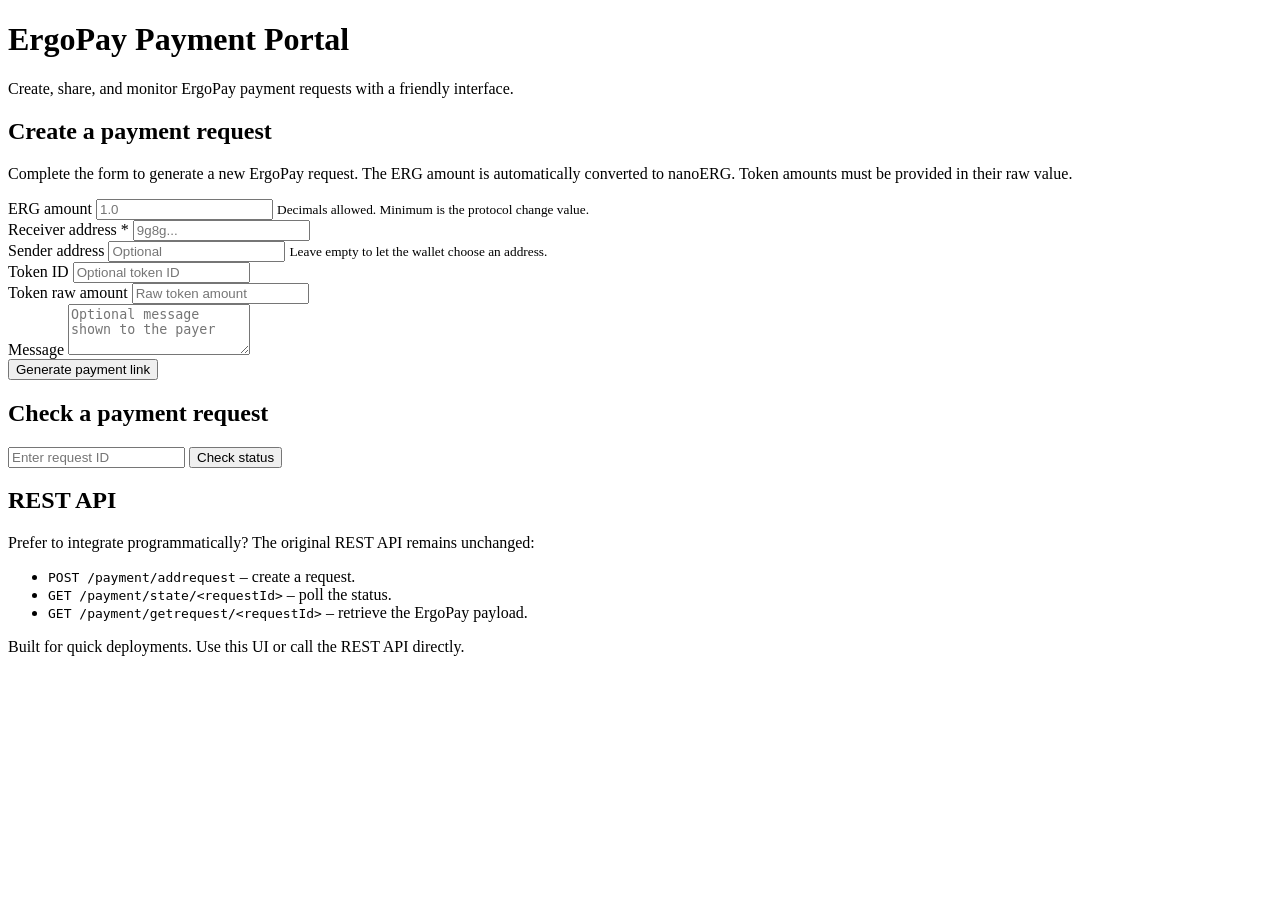
==== src/main/resources/static/index.html @ fd3cb8c3 "Add deployment tooling and web dashboard" ====
<!DOCTYPE html>
<html lang="en">
<head>
    <meta charset="UTF-8" />
    <meta name="viewport" content="width=device-width, initial-scale=1" />
    <title>ErgoPay Payment Portal</title>
    <link rel="stylesheet" href="/css/styles.css" />
</head>
<body>
<header>
    <div class="wrapper">
        <h1>ErgoPay Payment Portal</h1>
        <p>Create, share, and monitor ErgoPay payment requests with a friendly interface.</p>
    </div>
</header>
<main class="wrapper">
    <section class="card" id="create-section">
        <h2>Create a payment request</h2>
        <p>
            Complete the form to generate a new ErgoPay request. The ERG amount is automatically converted to nanoERG.
            Token amounts must be provided in their raw value.
        </p>
        <div class="alert alert-error" id="create-error" hidden></div>
        <form id="create-form" class="form-grid">
            <div class="form-field">
                <label for="ergAmount">ERG amount</label>
                <input id="ergAmount" name="ergAmount" type="text" placeholder="1.0" required />
                <small>Decimals allowed. Minimum is the protocol change value.</small>
            </div>
            <div class="form-field">
                <label for="receiverAddress">Receiver address *</label>
                <input id="receiverAddress" name="receiverAddress" type="text" placeholder="9g8g..." required />
            </div>
            <div class="form-field">
                <label for="senderAddress">Sender address</label>
                <input id="senderAddress" name="senderAddress" type="text" placeholder="Optional" />
                <small>Leave empty to let the wallet choose an address.</small>
            </div>
            <div class="form-field">
                <label for="tokenId">Token ID</label>
                <input id="tokenId" name="tokenId" type="text" placeholder="Optional token ID" />
            </div>
            <div class="form-field">
                <label for="tokenRawAmount">Token raw amount</label>
                <input id="tokenRawAmount" name="tokenRawAmount" type="text" placeholder="Raw token amount" />
            </div>
            <div class="form-field full">
                <label for="message">Message</label>
                <textarea id="message" name="message" rows="3" placeholder="Optional message shown to the payer"></textarea>
            </div>
            <div class="form-actions full">
                <button type="submit">Generate payment link</button>
            </div>
        </form>
    </section>

    <section class="card" id="created-request" hidden>
        <h2>Payment request ready</h2>
        <p>Your payment request is live. Share the ErgoPay link or use the status tools below.</p>
        <div class="result-grid">
            <div>
                <h3>Request ID</h3>
                <code id="result-request-id">-</code>
            </div>
            <div>
                <h3>ErgoPay link</h3>
                <a id="result-ergopay" class="break" target="_blank" rel="noopener">-</a>
            </div>
            <div>
                <h3>Status endpoint</h3>
                <a id="result-status" class="break" target="_blank" rel="noopener">-</a>
            </div>
        </div>
        <p class="next-step">
            <button class="button-secondary" id="monitor-button" type="button">Monitor status</button>
        </p>
    </section>

    <section class="card" id="status-section">
        <h2>Check a payment request</h2>
        <form id="status-form" class="lookup-form">
            <input type="text" id="status-request-id" placeholder="Enter request ID" required />
            <button type="submit">Check status</button>
        </form>
        <div class="status-output" id="status-output" hidden>
            <p class="status" id="status-state">-</p>
            <p id="status-message" class="muted"></p>
            <p class="muted" id="status-tx" hidden>Transaction ID: <code id="status-tx-id"></code></p>
        </div>
        <div class="alert alert-error" id="status-error" hidden></div>
    </section>

    <section class="card">
        <h2>REST API</h2>
        <p>
            Prefer to integrate programmatically? The original REST API remains unchanged:
        </p>
        <ul>
            <li><code>POST /payment/addrequest</code> – create a request.</li>
            <li><code>GET /payment/state/&lt;requestId&gt;</code> – poll the status.</li>
            <li><code>GET /payment/getrequest/&lt;requestId&gt;</code> – retrieve the ErgoPay payload.</li>
        </ul>
    </section>
</main>
<footer>
    <div class="wrapper">
        <p>
            Built for quick deployments. Use this UI or call the REST API directly.
        </p>
    </div>
</footer>
<script>
(() => {
    const createForm = document.getElementById('create-form');
    const createError = document.getElementById('create-error');
    const createdRequest = document.getElementById('created-request');
    const resultRequestId = document.getElementById('result-request-id');
    const resultErgoPay = document.getElementById('result-ergopay');
    const resultStatus = document.getElementById('result-status');
    const monitorButton = document.getElementById('monitor-button');
    const statusForm = document.getElementById('status-form');
    const statusSection = document.getElementById('status-section');
    const statusOutput = document.getElementById('status-output');
    const statusError = document.getElementById('status-error');
    const statusState = document.getElementById('status-state');
    const statusMessage = document.getElementById('status-message');
    const statusTx = document.getElementById('status-tx');
    const statusTxId = document.getElementById('status-tx-id');
    const statusRequestIdInput = document.getElementById('status-request-id');

    function hide(element) {
        element.hidden = true;
        if (element === createError || element === statusError) {
            element.textContent = '';
        }
    }

    function show(element) {
        element.hidden = false;
    }

    function parseErgToNano(value) {
        const trimmed = value.trim();
        if (!trimmed) throw new Error('ERG amount is required.');
        const decimal = Number(trimmed);
        if (!Number.isFinite(decimal)) throw new Error('Invalid ERG amount.');
        return Math.floor(decimal * 1e9);
    }

    createForm.addEventListener('submit', async (event) => {
        event.preventDefault();
        hide(createError);

        const formData = new FormData(createForm);
        const payload = {};

        const getTrimmed = (name) => {
            const value = formData.get(name);
            return typeof value === 'string' ? value.trim() : '';
        };

        try {
            payload.nanoErg = parseErgToNano(getTrimmed('ergAmount'));
        } catch (error) {
            show(createError);
            createError.textContent = error.message;
            return;
        }

        payload.receiverAddress = getTrimmed('receiverAddress');
        if (!payload.receiverAddress) {
            show(createError);
            createError.textContent = 'Receiver address is required.';
            return;
        }
        payload.senderAddress = getTrimmed('senderAddress') || null;
        payload.tokenId = getTrimmed('tokenId') || null;
        const tokenRawAmount = getTrimmed('tokenRawAmount');
        payload.tokenRawAmount = tokenRawAmount ? Number(tokenRawAmount) : null;
        if (payload.tokenRawAmount !== null && (!Number.isInteger(payload.tokenRawAmount) || payload.tokenRawAmount <= 0)) {
            show(createError);
            createError.textContent = 'Token raw amount must be a positive whole number.';
            return;
        }
        payload.message = getTrimmed('message') || null;

        if (payload.tokenId && (payload.tokenRawAmount === null || Number.isNaN(payload.tokenRawAmount))) {
            show(createError);
            createError.textContent = 'Provide a valid token raw amount when a token ID is set.';
            return;
        }

        try {
            const response = await fetch('/payment/addrequest', {
                method: 'POST',
                headers: {
                    'Content-Type': 'application/json'
                },
                body: JSON.stringify(payload)
            });

            if (!response.ok) {
                const message = await response.text();
                throw new Error(message || 'Unable to create the payment request.');
            }

            const result = await response.json();
            const requestId = result.requestId;
            const ergoPayUrl = result.ergoPayUrl;
            const statusUrl = `${window.location.origin}/payment/state/${requestId}`;

            resultRequestId.textContent = requestId;
            resultErgoPay.textContent = ergoPayUrl;
            resultErgoPay.href = ergoPayUrl;
            resultStatus.textContent = statusUrl;
            resultStatus.href = statusUrl;

            show(createdRequest);
            statusRequestIdInput.value = requestId;
            await fetchStatus(requestId);
        } catch (error) {
            show(createError);
            createError.textContent = error.message;
        }
    });

    async function fetchStatus(requestId) {
        hide(statusError);
        hide(statusTx);
        statusMessage.textContent = '';
        statusOutput.hidden = true;

        try {
            const response = await fetch(`/payment/state/${requestId}`);
            if (!response.ok) {
                const message = await response.text();
                throw new Error(message || 'Unable to fetch the request state.');
            }

            const state = await response.json();
            statusState.textContent = state.paymentRequestState;
            if (state.txId) {
                statusTxId.textContent = state.txId;
                show(statusTx);
            }
            statusMessage.textContent = 'Refresh to update the status or wait for the wallet response.';
            show(statusOutput);
        } catch (error) {
            show(statusError);
            statusError.textContent = error.message;
            statusOutput.hidden = true;
        }
    }

    statusForm.addEventListener('submit', async (event) => {
        event.preventDefault();
        const requestId = statusRequestIdInput.value.trim();
        if (!requestId) {
            show(statusError);
            statusError.textContent = 'Enter a request ID to check the status.';
            return;
        }
        await fetchStatus(requestId);
    });

    monitorButton.addEventListener('click', () => {
        const id = resultRequestId.textContent;
        if (id) {
            statusRequestIdInput.value = id;
            fetchStatus(id);
            window.scrollTo({ top: statusSection.offsetTop - 40, behavior: 'smooth' });
        }
    });
})();
</script>
</body>
</html>
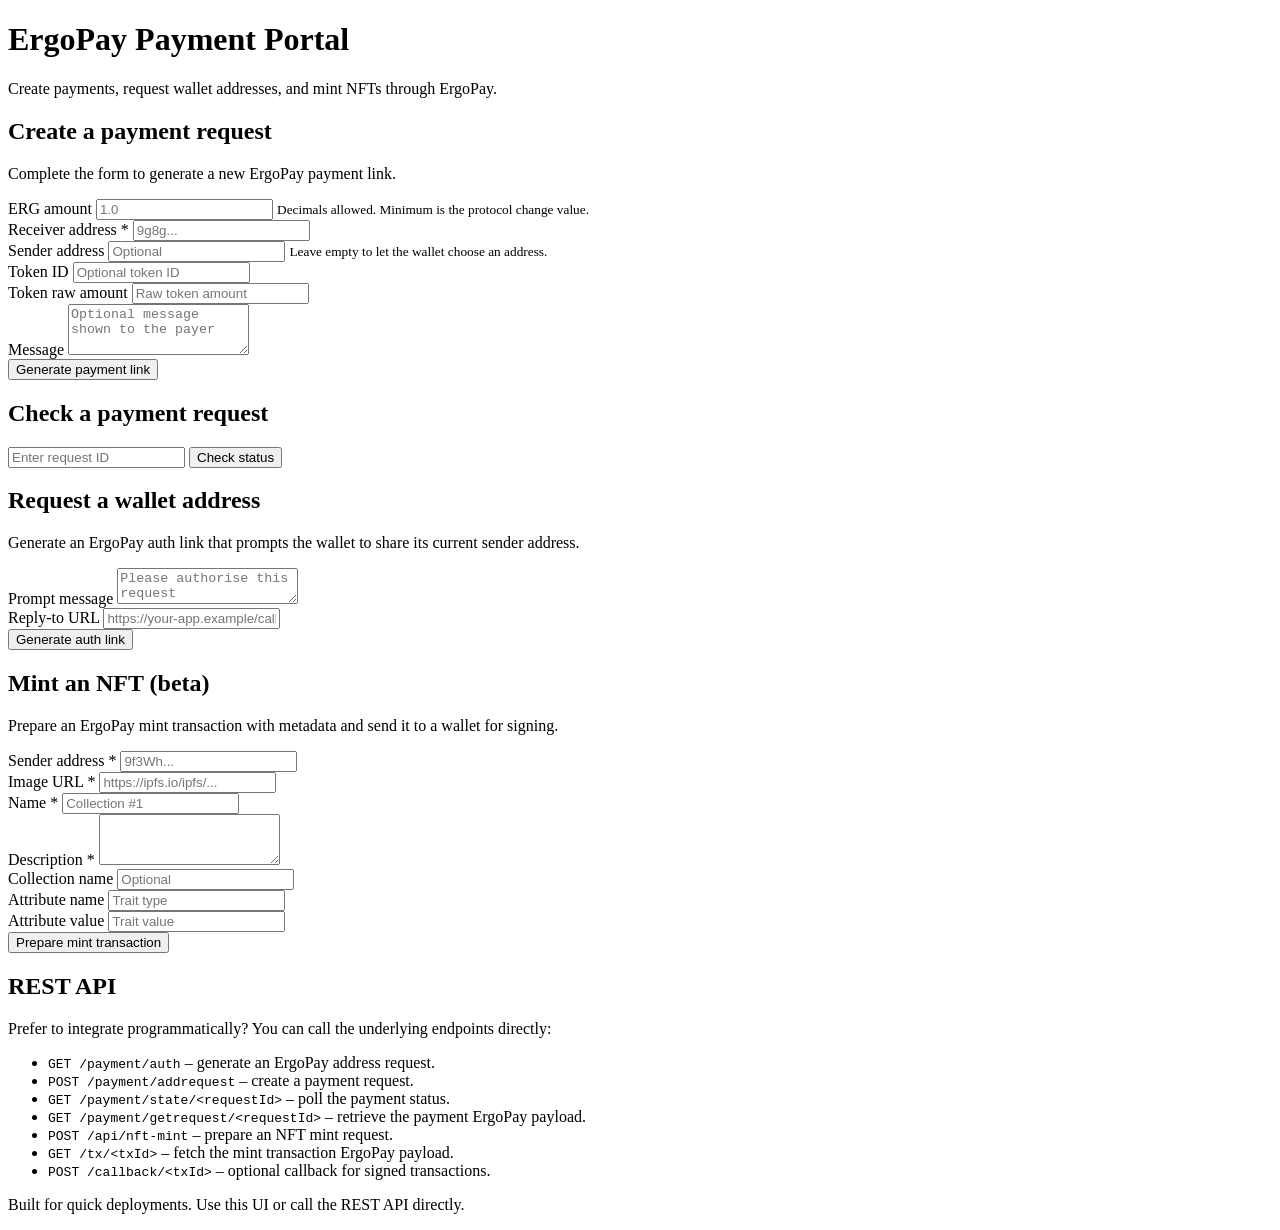
==== commit 4e4dd698: "Token Minting Update" ====
--- a/src/main/resources/static/index.html
+++ b/src/main/resources/static/index.html
@@ -10,16 +10,13 @@
 <header>
     <div class="wrapper">
         <h1>ErgoPay Payment Portal</h1>
-        <p>Create, share, and monitor ErgoPay payment requests with a friendly interface.</p>
+        <p>Create payments, request wallet addresses, and mint NFTs through ErgoPay.</p>
     </div>
 </header>
 <main class="wrapper">
     <section class="card" id="create-section">
         <h2>Create a payment request</h2>
-        <p>
-            Complete the form to generate a new ErgoPay request. The ERG amount is automatically converted to nanoERG.
-            Token amounts must be provided in their raw value.
-        </p>
+        <p>Complete the form to generate a new ErgoPay payment link.</p>
         <div class="alert alert-error" id="create-error" hidden></div>
         <form id="create-form" class="form-grid">
             <div class="form-field">
@@ -56,7 +53,7 @@
 
     <section class="card" id="created-request" hidden>
         <h2>Payment request ready</h2>
-        <p>Your payment request is live. Share the ErgoPay link or use the status tools below.</p>
+        <p>Share the ErgoPay link or monitor the request status below.</p>
         <div class="result-grid">
             <div>
                 <h3>Request ID</h3>
@@ -90,23 +87,118 @@
         <div class="alert alert-error" id="status-error" hidden></div>
     </section>
 
+    <section class="card" id="auth-section">
+        <h2>Request a wallet address</h2>
+        <p>Generate an ErgoPay auth link that prompts the wallet to share its current sender address.</p>
+        <div class="alert alert-error" id="auth-error" hidden></div>
+        <form id="auth-form" class="form-grid">
+            <div class="form-field full">
+                <label for="auth-message">Prompt message</label>
+                <textarea id="auth-message" name="message" rows="2" placeholder="Please authorise this request"></textarea>
+            </div>
+            <div class="form-field full">
+                <label for="auth-replyTo">Reply-to URL</label>
+                <input id="auth-replyTo" name="replyTo" type="url" placeholder="https://your-app.example/callback" />
+            </div>
+            <div class="form-actions full">
+                <button type="submit">Generate auth link</button>
+            </div>
+        </form>
+        <div class="result-grid" id="auth-result" hidden>
+            <div>
+                <h3>ErgoPay link</h3>
+                <a id="auth-result-link" class="break" target="_blank" rel="noopener">-</a>
+            </div>
+            <div>
+                <h3>Wallet prompt</h3>
+                <p id="auth-result-message" class="muted">-</p>
+                <p class="muted"><strong>Severity:</strong> <span id="auth-result-severity">-</span></p>
+            </div>
+            <div>
+                <h3>Reply-to</h3>
+                <p class="muted" id="auth-result-reply">Not set</p>
+            </div>
+            <div>
+                <h3>Address placeholder</h3>
+                <p class="muted" id="auth-result-address">#P2PK_ADDRESS#</p>
+            </div>
+        </div>
+    </section>
+
+    <section class="card" id="mint-section">
+        <h2>Mint an NFT (beta)</h2>
+        <p>Prepare an ErgoPay mint transaction with metadata and send it to a wallet for signing.</p>
+        <div class="alert alert-error" id="mint-error" hidden></div>
+        <form id="mint-form" class="form-grid">
+            <div class="form-field">
+                <label for="mint-address">Sender address *</label>
+                <input id="mint-address" name="address" type="text" placeholder="9f3Wh..." required />
+            </div>
+            <div class="form-field">
+                <label for="mint-image">Image URL *</label>
+                <input id="mint-image" name="imageUrl" type="url" placeholder="https://ipfs.io/ipfs/..." required />
+            </div>
+            <div class="form-field full">
+                <label for="mint-name">Name *</label>
+                <input id="mint-name" name="name" type="text" placeholder="Collection #1" required />
+            </div>
+            <div class="form-field full">
+                <label for="mint-description">Description *</label>
+                <textarea id="mint-description" name="description" rows="3" required></textarea>
+            </div>
+            <div class="form-field">
+                <label for="mint-collection">Collection name</label>
+                <input id="mint-collection" name="collectionName" type="text" placeholder="Optional" />
+            </div>
+            <div class="form-field">
+                <label for="mint-attribute-name">Attribute name</label>
+                <input id="mint-attribute-name" name="attributeName" type="text" placeholder="Trait type" />
+            </div>
+            <div class="form-field">
+                <label for="mint-attribute-value">Attribute value</label>
+                <input id="mint-attribute-value" name="attributeValue" type="text" placeholder="Trait value" />
+            </div>
+            <div class="form-actions full">
+                <button type="submit">Prepare mint transaction</button>
+            </div>
+        </form>
+        <div class="result-grid" id="mint-result" hidden>
+            <div>
+                <h3>ErgoPay link</h3>
+                <a id="mint-result-link" class="break" target="_blank" rel="noopener">-</a>
+            </div>
+            <div>
+                <h3>Mint request ID</h3>
+                <code id="mint-result-request">-</code>
+            </div>
+            <div>
+                <h3>Token ID (predicted)</h3>
+                <p id="mint-result-token" class="muted">-</p>
+            </div>
+            <div>
+                <h3>Transaction endpoint</h3>
+                <a id="mint-result-tx" class="break" target="_blank" rel="noopener">-</a>
+            </div>
+        </div>
+    </section>
+
     <section class="card">
         <h2>REST API</h2>
-        <p>
-            Prefer to integrate programmatically? The original REST API remains unchanged:
-        </p>
+        <p>Prefer to integrate programmatically? You can call the underlying endpoints directly:</p>
         <ul>
-            <li><code>POST /payment/addrequest</code> – create a request.</li>
-            <li><code>GET /payment/state/&lt;requestId&gt;</code> – poll the status.</li>
-            <li><code>GET /payment/getrequest/&lt;requestId&gt;</code> – retrieve the ErgoPay payload.</li>
+            <li><code>GET /payment/auth</code> – generate an ErgoPay address request.</li>
+            <li><code>POST /payment/addrequest</code> – create a payment request.</li>
+            <li><code>GET /payment/state/&lt;requestId&gt;</code> – poll the payment status.</li>
+            <li><code>GET /payment/getrequest/&lt;requestId&gt;</code> – retrieve the payment ErgoPay payload.</li>
+            <li><code>POST /api/nft-mint</code> – prepare an NFT mint request.</li>
+            <li><code>GET /tx/&lt;txId&gt;</code> – fetch the mint transaction ErgoPay payload.</li>
+            <li><code>POST /callback/&lt;txId&gt;</code> – optional callback for signed transactions.</li>
         </ul>
     </section>
 </main>
 <footer>
     <div class="wrapper">
-        <p>
-            Built for quick deployments. Use this UI or call the REST API directly.
-        </p>
+        <p>Built for quick deployments. Use this UI or call the REST API directly.</p>
     </div>
 </footer>
 <script>
@@ -128,14 +220,35 @@
     const statusTxId = document.getElementById('status-tx-id');
     const statusRequestIdInput = document.getElementById('status-request-id');
 
+    const authForm = document.getElementById('auth-form');
+    const authError = document.getElementById('auth-error');
+    const authResult = document.getElementById('auth-result');
+    const authResultLink = document.getElementById('auth-result-link');
+    const authResultMessage = document.getElementById('auth-result-message');
+    const authResultSeverity = document.getElementById('auth-result-severity');
+    const authResultReply = document.getElementById('auth-result-reply');
+    const authResultAddress = document.getElementById('auth-result-address');
+
+    const mintForm = document.getElementById('mint-form');
+    const mintError = document.getElementById('mint-error');
+    const mintResult = document.getElementById('mint-result');
+    const mintResultLink = document.getElementById('mint-result-link');
+    const mintResultRequest = document.getElementById('mint-result-request');
+    const mintResultToken = document.getElementById('mint-result-token');
+    const mintResultTx = document.getElementById('mint-result-tx');
+
+    const alertElements = new Set([createError, statusError, authError, mintError].filter(Boolean));
+
     function hide(element) {
+        if (!element) return;
         element.hidden = true;
-        if (element === createError || element === statusError) {
+        if (alertElements.has(element)) {
             element.textContent = '';
         }
     }
 
     function show(element) {
+        if (!element) return;
         element.hidden = false;
     }
 
@@ -145,6 +258,11 @@
         const decimal = Number(trimmed);
         if (!Number.isFinite(decimal)) throw new Error('Invalid ERG amount.');
         return Math.floor(decimal * 1e9);
+    }
+
+    function buildErgoPayLink(path) {
+        const origin = window.location.origin.replace(/^https?:\/\//, 'ergopay://');
+        return origin + path;
     }
 
     createForm.addEventListener('submit', async (event) => {
@@ -200,14 +318,19 @@
             });
 
             if (!response.ok) {
-                const message = await response.text();
+                const raw = await response.text();
+                let message = raw;
+                try {
+                    const parsed = JSON.parse(raw);
+                    message = parsed.message || parsed.error || raw;
+                } catch (_) {}
                 throw new Error(message || 'Unable to create the payment request.');
             }
 
             const result = await response.json();
             const requestId = result.requestId;
             const ergoPayUrl = result.ergoPayUrl;
-            const statusUrl = `${window.location.origin}/payment/state/${requestId}`;
+            const statusUrl = window.location.origin + '/payment/state/' + requestId;
 
             resultRequestId.textContent = requestId;
             resultErgoPay.textContent = ergoPayUrl;
@@ -231,7 +354,7 @@
         statusOutput.hidden = true;
 
         try {
-            const response = await fetch(`/payment/state/${requestId}`);
+            const response = await fetch('/payment/state/' + requestId);
             if (!response.ok) {
                 const message = await response.text();
                 throw new Error(message || 'Unable to fetch the request state.');
@@ -271,6 +394,120 @@
             window.scrollTo({ top: statusSection.offsetTop - 40, behavior: 'smooth' });
         }
     });
+
+    if (authForm) {
+        authForm.addEventListener('submit', async (event) => {
+            event.preventDefault();
+            hide(authError);
+            hide(authResult);
+
+            const message = document.getElementById('auth-message').value.trim();
+            const replyTo = document.getElementById('auth-replyTo').value.trim();
+
+            const params = new URLSearchParams();
+            if (message) params.set('message', message);
+            if (replyTo) params.set('replyTo', replyTo);
+            const query = params.toString();
+            const path = '/payment/auth' + (query ? '?' + query : '');
+            const ergoPayLink = buildErgoPayLink(path);
+
+            try {
+                const response = await fetch(path);
+                if (!response.ok) {
+                    const text = await response.text();
+                    throw new Error(text || 'Unable to create the auth request.');
+                }
+                const data = await response.json();
+                authResultLink.textContent = ergoPayLink;
+                authResultLink.href = ergoPayLink;
+                authResultMessage.textContent = data.message || 'Wallet will prompt to share its address.';
+                authResultSeverity.textContent = data.messageSeverity || 'INFORMATION';
+                authResultReply.textContent = data.replyTo || 'Not set';
+                authResultAddress.textContent = data.address || '#P2PK_ADDRESS#';
+                show(authResult);
+            } catch (error) {
+                show(authError);
+                authError.textContent = error.message;
+            }
+        });
+    }
+
+    if (mintForm) {
+        mintForm.addEventListener('submit', async (event) => {
+            event.preventDefault();
+            hide(mintError);
+            hide(mintResult);
+
+            const formData = new FormData(mintForm);
+            const getTrimmed = (name) => {
+                const value = formData.get(name);
+                return typeof value === 'string' ? value.trim() : '';
+            };
+
+            const payload = {
+                address: getTrimmed('address'),
+                imageUrl: getTrimmed('imageUrl'),
+                name: getTrimmed('name'),
+                description: getTrimmed('description'),
+                collectionName: getTrimmed('collectionName') || null,
+                attributes: []
+            };
+
+            if (!payload.address || !payload.imageUrl || !payload.name || !payload.description) {
+                show(mintError);
+                mintError.textContent = 'Address, name, description, and image URL are required.';
+                return;
+            }
+
+            const attrName = getTrimmed('attributeName');
+            const attrValue = getTrimmed('attributeValue');
+            if ((attrName && !attrValue) || (!attrName && attrValue)) {
+                show(mintError);
+                mintError.textContent = 'Provide both an attribute name and value, or leave both empty.';
+                return;
+            }
+            if (attrName && attrValue) {
+                payload.attributes = [{ trait_type: attrName, value: attrValue }];
+            }
+
+            try {
+                const response = await fetch('/api/nft-mint', {
+                    method: 'POST',
+                    headers: {
+                        'Content-Type': 'application/json'
+                    },
+                    body: JSON.stringify(payload)
+                });
+
+                if (!response.ok) {
+                    const raw = await response.text();
+                    let message = raw;
+                    try {
+                        const parsed = JSON.parse(raw);
+                        message = parsed.message || parsed.error || raw;
+                    } catch (_) {}
+                    throw new Error(message || 'Unable to create the mint request.');
+                }
+
+                const data = await response.json();
+                if (data.success === false) {
+                    throw new Error('Mint request failed.');
+                }
+
+                mintResultLink.textContent = data.ergoPayUrl;
+                mintResultLink.href = data.ergoPayUrl;
+                mintResultRequest.textContent = data.txId;
+                mintResultToken.textContent = data.tokenId || 'Will be assigned once signed.';
+                const txEndpoint = window.location.origin + '/tx/' + data.txId;
+                mintResultTx.textContent = txEndpoint;
+                mintResultTx.href = txEndpoint;
+                show(mintResult);
+            } catch (error) {
+                show(mintError);
+                mintError.textContent = error.message;
+            }
+        });
+    }
 })();
 </script>
 </body>
